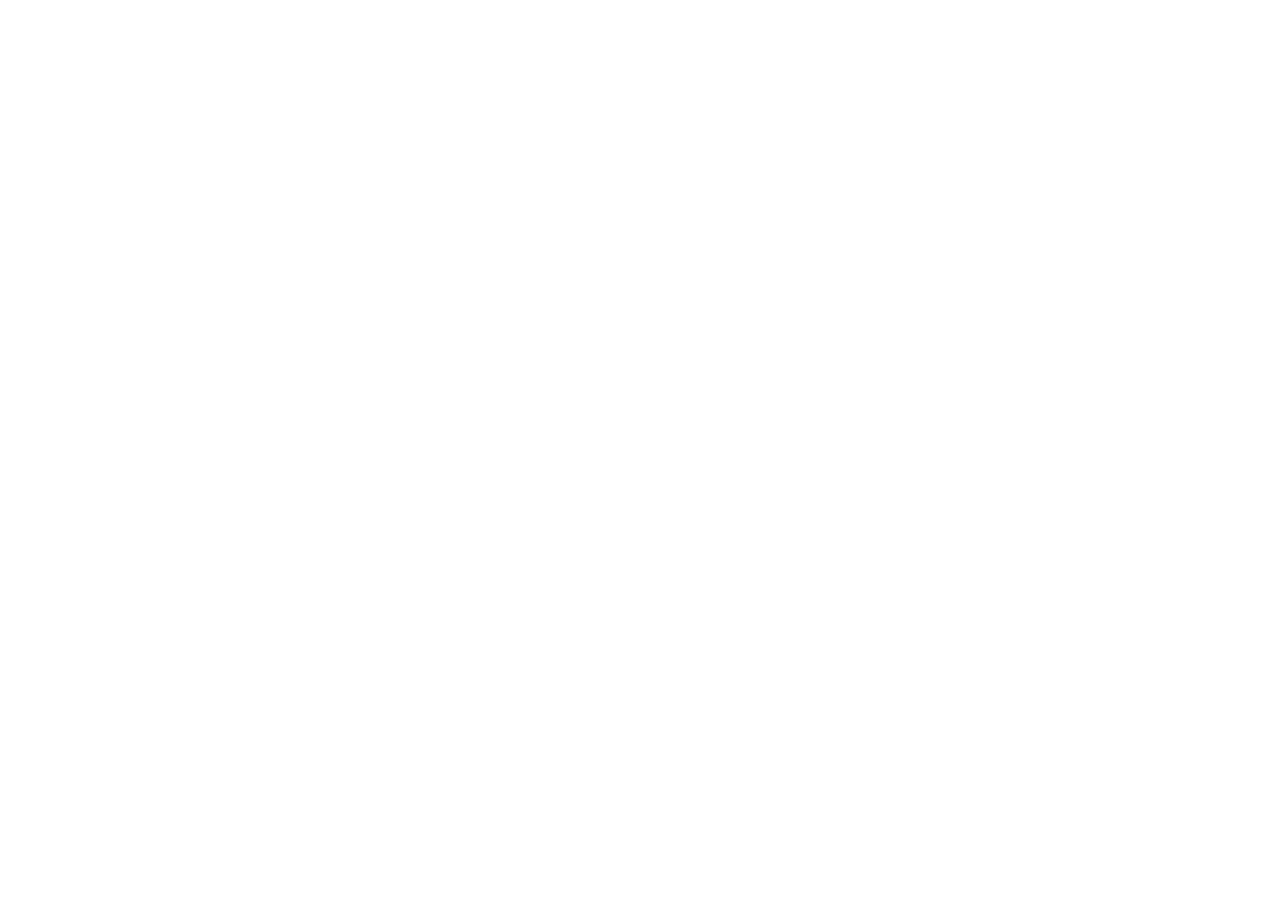
==== index.html @ 6b70a5c1 "Initial commit" ====
<!DOCTYPE html>
<html lang="en">
  <head>
    <meta charset="UTF-8" />
    <meta name="viewport" content="width=device-width, initial-scale=1.0" />
    <link rel="stylesheet" href="css/styles.css" />
    <title>Document</title>
  </head>
  <body>
    <script src="./js/scripts.js"></script>
  </body>
</html>
---- css/styles.css ----
* {
  box-sizing: border-box;
}
html {
  scroll-behavior: smooth;
}

img {
  display: block;
  max-width: 100%;
}

a {
  text-decoration: none;
  color: inherit;
}

nav ul {
  list-style: none;
  padding-left: 0;
  margin-top: 0;
  margin-bottom: 0;
}

body {
  margin: 0;
  font-family: sans-serif;
}
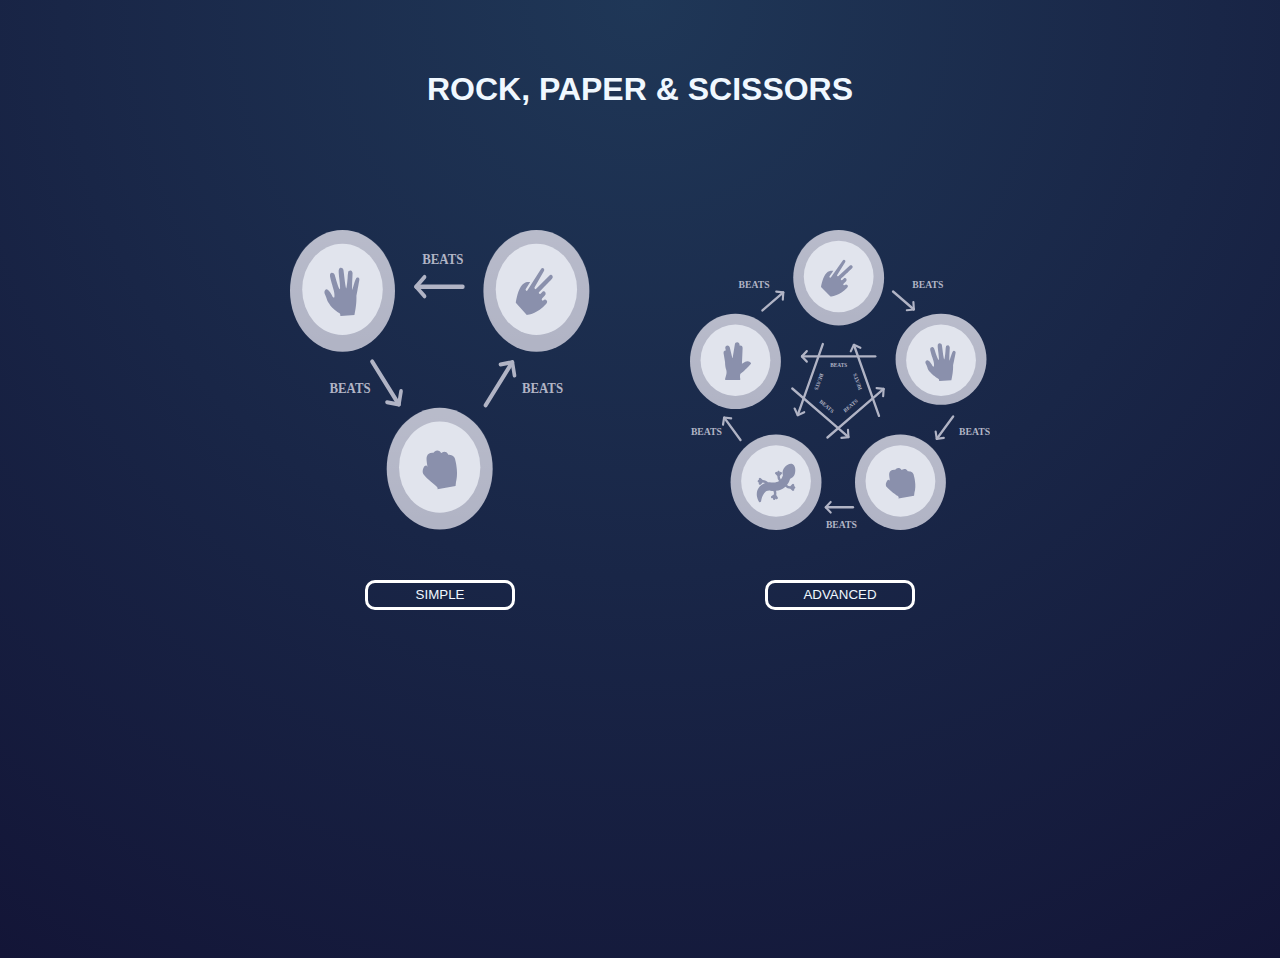
==== commit 9e661acd: "update" ====
--- a/index.html
+++ b/index.html
@@ -4,9 +4,28 @@
     <meta charset="UTF-8" />
     <meta name="viewport" content="width=device-width, initial-scale=1.0" />
     <link rel="stylesheet" href="css/styles.css" />
-    <title>Document</title>
+    <title>PPT Home</title>
   </head>
   <body>
+    
+      <h1>ROCK, PAPER & SCISSORS</h1>
+    
+    <div class="game-container">
+    <div class="menu">
+      <a href="simple.html">
+        <div class="game-options">
+          <img  class="mode-icon" src="./assets/image-rules.svg" alt="Simple Mode">
+        <button class="button-menu" >SIMPLE</button>
+      </div>
+      </a>
+      <a href="avanzado.html">
+        <div class="game-options">
+          <img class="mode-icon" src="./assets/image-rules-bonus.svg" alt="Advanced mode">
+          <button class="button-menu"> ADVANCED </button>
+      </div>
+      </a>
+    </div>
+  </div>
     <script src="./js/scripts.js"></script>
   </body>
 </html>
--- a/css/styles.css
+++ b/css/styles.css
@@ -1,3 +1,7 @@
+:root{
+  --color-background:radial-gradient(circle at top, #1F3757, #131537);
+  --position-game: absolute;
+}
 * {
   box-sizing: border-box;
 }
@@ -23,6 +27,181 @@
 }
 
 body {
+  margin-top: 50px;
+  font-family: sans-serif;
+  background: var(--color-background);
+  background-size:contain;
+  display: flex;
+  flex-direction: column;
+  justify-content: flex-start;
+  align-items: center;
+  min-height: 100vh;
+  gap: 100px;
+  font-family: sans-serif;
+  color: aliceblue;
+}
+.game-container{
+  display: flex;
+  flex-direction: row;
+  justify-content: center;
+  align-items: center;
+}
+.menu{
+  display: flex;
+  flex-direction: row;
+  gap: 100px;
+}
+
+.game-options{
+  display: flex;
+  flex-direction: column;
+  align-items: center;
+  row-gap: 50px;
+}
+
+.mode-icon{
+  width: 300px;
+  height: 300px;
+}
+
+.button-menu{
+  background: transparent;
+  color: aliceblue;
+  border: solid white;
+  border-radius: 10px;
+  width: 150px;
+  height: 30px;
+  cursor: pointer;
+}
+
+/* simple game */
+
+/* score */
+
+.header{
+  font-size: 28px;
+  display: flex;
+  flex-direction: row;
+  gap: 80px;
+  border: solid 2px white;
+  padding: 40px 100px 40px 100px;
+  border-radius: 10px;
+  align-items: center;
+}
+.score{
+  display: flex;
+  flex-direction: column;
+  align-items: center;
+  font-weight: lighter;
+  gap: 10px;
+
+}
+
+.game-name{
+  width: 70px;
+  align-items: center;
+  font-weight: bold;
+  display: flex;
+  flex-direction: column;
+}
+
+/* jugada */
+
+.items-container{
+  position: relative;
+  display: flex;
+  flex-direction: column;
+  align-content: center;
+  width: 340px;
+height: 540px;
+margin: 0;
+background-image: url(../assets/bg-triangle.svg);
+background-position: center;
+background-size: 100%;
+background-repeat: no-repeat;
+}
+
+.game{
+  position: relative;
+  width: 340px;
+  height: 540px;
   margin: 0;
-  font-family: sans-serif;
-}
+}
+
+.game-item{
+  background-color: white;
+  border-radius: 50px;
+  width: 100px;
+  height: 100px;
+  align-content: center;
+  justify-items: center;
+  cursor: pointer;
+}
+
+.game-icon{
+  pointer-events: none;
+}
+
+.rock{
+  position: absolute;
+  left: 270px;
+  top:80px;
+  border: solid 10px rgb(18, 187, 18);
+}
+
+.rock{
+  border: solid 10px rgb(18, 187, 18);
+}
+
+.paper{
+  position: absolute;
+  left:120px;
+  top:340px;
+  border: solid 10px rgb(204, 19, 204);
+}
+
+
+.scissors{
+  position: absolute;
+  left: -10px;
+  top:80px;
+  border: solid 10px rgb(255, 174, 22);
+}
+
+.scissors{
+  border: solid 10px rgb(255, 174, 22);
+}
+
+.results{
+  display: flex;
+  flex-direction: row;
+
+}
+
+.paper-result{
+  border: solid 10px rgb(204, 19, 204);
+}
+
+.scissors-result{
+  border: solid 10px rgb(204, 19, 204);
+}
+.rock-result{
+  border: solid 10px rgb(255, 174, 22)
+}
+
+.pc-paper-result{
+  border: solid 10px rgb(204, 19, 204);
+}
+
+.pc-scissors-result{
+  border: solid 10px rgb(255, 174, 22)
+}
+
+.pc-rock-result{
+  border: solid 10px rgb(18, 187, 18);
+}
+
+
+
+
+
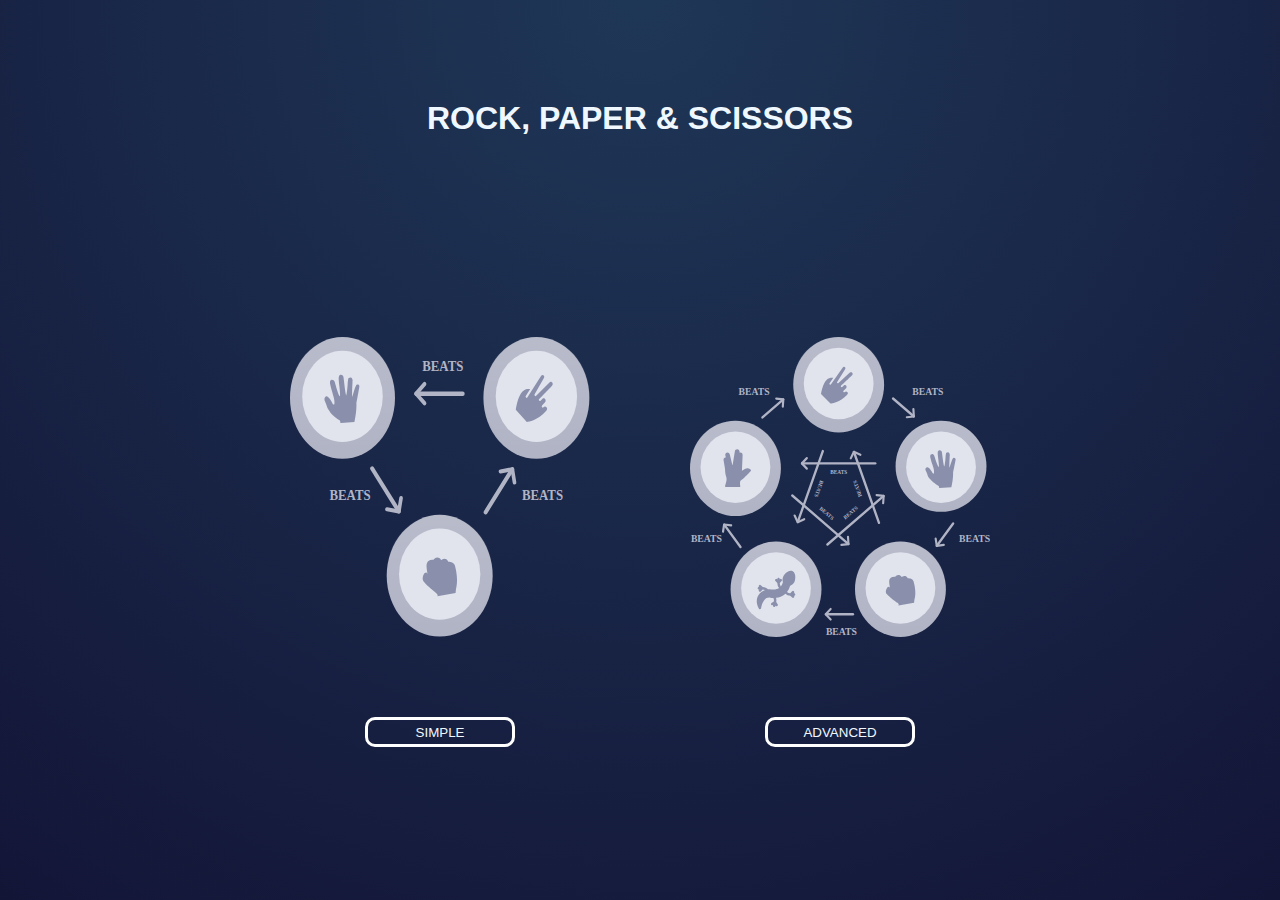
==== commit a98e4bad: "update" ====
--- a/index.html
+++ b/index.html
@@ -8,20 +8,20 @@
   </head>
   <body>
     
-      <h1>ROCK, PAPER & SCISSORS</h1>
+      <h1 class="home-title">ROCK, PAPER & SCISSORS</h1>
     
     <div class="game-container">
     <div class="menu">
       <a href="simple.html">
         <div class="game-options">
           <img  class="mode-icon" src="./assets/image-rules.svg" alt="Simple Mode">
-        <button class="button-menu" >SIMPLE</button>
+        <button class="button" >SIMPLE</button>
       </div>
       </a>
       <a href="avanzado.html">
         <div class="game-options">
           <img class="mode-icon" src="./assets/image-rules-bonus.svg" alt="Advanced mode">
-          <button class="button-menu"> ADVANCED </button>
+          <button class="button"> ADVANCED </button>
       </div>
       </a>
     </div>
--- a/css/styles.css
+++ b/css/styles.css
@@ -27,18 +27,23 @@
 }
 
 body {
-  margin-top: 50px;
+margin: 0;
   font-family: sans-serif;
   background: var(--color-background);
-  background-size:contain;
+  background-size:cover;
+  background-repeat: no-repeat;
   display: flex;
   flex-direction: column;
   justify-content: flex-start;
   align-items: center;
   min-height: 100vh;
-  gap: 100px;
   font-family: sans-serif;
   color: aliceblue;
+}
+
+.home-title{
+  margin-top: 100px;
+  margin-bottom: 200px;
 }
 .game-container{
   display: flex;
@@ -64,7 +69,14 @@
   height: 300px;
 }
 
-.button-menu{
+.footer{
+  position: absolute;
+  bottom: 100px;
+  display: flex;
+  flex-direction: row;
+  gap: 300px;
+}
+.button{
   background: transparent;
   color: aliceblue;
   border: solid white;
@@ -72,6 +84,7 @@
   width: 150px;
   height: 30px;
   cursor: pointer;
+  margin-top: 30px;
 }
 
 /* simple game */
@@ -87,15 +100,29 @@
   padding: 40px 100px 40px 100px;
   border-radius: 10px;
   align-items: center;
+  margin-top: 100px;
 }
 .score{
   display: flex;
   flex-direction: column;
   align-items: center;
   font-weight: lighter;
-  gap: 10px;
-
-}
+  justify-content: center;
+  background-color: white;
+  color: #101358;
+  font-weight: bold;
+  border-radius: 10px;
+  border: none;
+  width: 120px;
+  height:110px;
+}
+
+.points{
+  font-size: 50px;
+  color: #797979;
+}
+
+
 
 .game-name{
   width: 70px;
@@ -142,16 +169,20 @@
   pointer-events: none;
 }
 
-.rock{
+.rock {
   position: absolute;
   left: 270px;
-  top:80px;
+  top: 80px;
   border: solid 10px rgb(18, 187, 18);
-}
-
-.rock{
-  border: solid 10px rgb(18, 187, 18);
-}
+  
+}
+
+.rock:hover {
+  transform: scale(1.2);
+  transition: transform 0.2s ease-in-out;
+  box-shadow: 0 0 20px 10px rgba(18, 187, 18, 0.6);
+}
+
 
 .paper{
   position: absolute;
@@ -159,6 +190,11 @@
   top:340px;
   border: solid 10px rgb(204, 19, 204);
 }
+.paper:hover {
+  transform: scale(1.2);
+  transition: transform 0.2s ease-in-out;
+  box-shadow: 0 0 20px 10px rgba(204, 19, 204, 0.6);
+}
 
 
 .scissors{
@@ -167,41 +203,111 @@
   top:80px;
   border: solid 10px rgb(255, 174, 22);
 }
-
-.scissors{
-  border: solid 10px rgb(255, 174, 22);
-}
+.scissors:hover {
+  transform: scale(1.2);
+  transition: transform 0.2s ease-in-out;
+  box-shadow: 0 0 20px 10px rgba(255, 174, 22, 0.6);
+}
+
 
 .results{
   display: flex;
-  flex-direction: row;
-
+  flex-direction: column;
+  align-items: center;
+  border: solid 2px white;
+  border-radius: 10px;
+  padding: 20px 80px 40px 80px;
+  width: 500px;
+  margin-top: 100px;
+
+}
+.hide{
+  display: none;
+}
+
+.result-title{
+  font-size: 30px;
+  font-weight: bold;
+  text-align: center;
+  margin-bottom: 20px;
+}
+
+.result-subtitle{
+  font-size: 20px;
+  font-weight: bold;
+  text-align: center;
+  margin-bottom: 20px;
+  background-color: rgb(255, 255, 255);
+  border-radius: 10px;
+  border: none;
+  color: #131537;
+  padding: 10px 20px 10px 20px;
+}
+
+.results-container{
+  display: flex;
+  flex-direction: row;
+  justify-content: space-between;
+  gap: 100px;
+}
+
+.picked-result{
+  display: flex;
+  flex-direction: column;
+  justify-content: center;
+  font-weight: bold;
+  align-items: center;
+  width: 120px;
+  gap: 20px;
 }
 
 .paper-result{
   border: solid 10px rgb(204, 19, 204);
+  background-image: url(../assets/icon-paper.svg);
+  background-position: center;
+  background-size: 50%;
+  background-repeat: no-repeat;
 }
 
 .scissors-result{
-  border: solid 10px rgb(204, 19, 204);
+  border: solid 10px rgb(255, 174, 22);
+  background-image: url(../assets/icon-scissors.svg);
+  background-position: center;
+  background-size: 50%;
+  background-repeat: no-repeat;
 }
 .rock-result{
-  border: solid 10px rgb(255, 174, 22)
+  border: solid 10px rgb(18, 187, 18);
+  background-image: url(../assets/icon-rock.svg);
+  background-position: center;
+  background-size: 50%;
+  background-repeat: no-repeat;
 }
 
 .pc-paper-result{
   border: solid 10px rgb(204, 19, 204);
+  background-image: url(../assets/icon-paper.svg);
+  background-position: center;
+  background-size: 50%;
+  background-repeat: no-repeat;
 }
 
 .pc-scissors-result{
-  border: solid 10px rgb(255, 174, 22)
+  border: solid 10px rgb(255, 174, 22);
+  background-image: url(../assets/icon-scissors.svg);
+  background-position: center;
+  background-size: 50%;
+  background-repeat: no-repeat;
 }
 
 .pc-rock-result{
   border: solid 10px rgb(18, 187, 18);
-}
-
-
-
-
-
+  background-image: url(../assets/icon-rock.svg);
+  background-position: center;
+  background-size: 50%;
+  background-repeat: no-repeat;
+}
+
+
+
+
